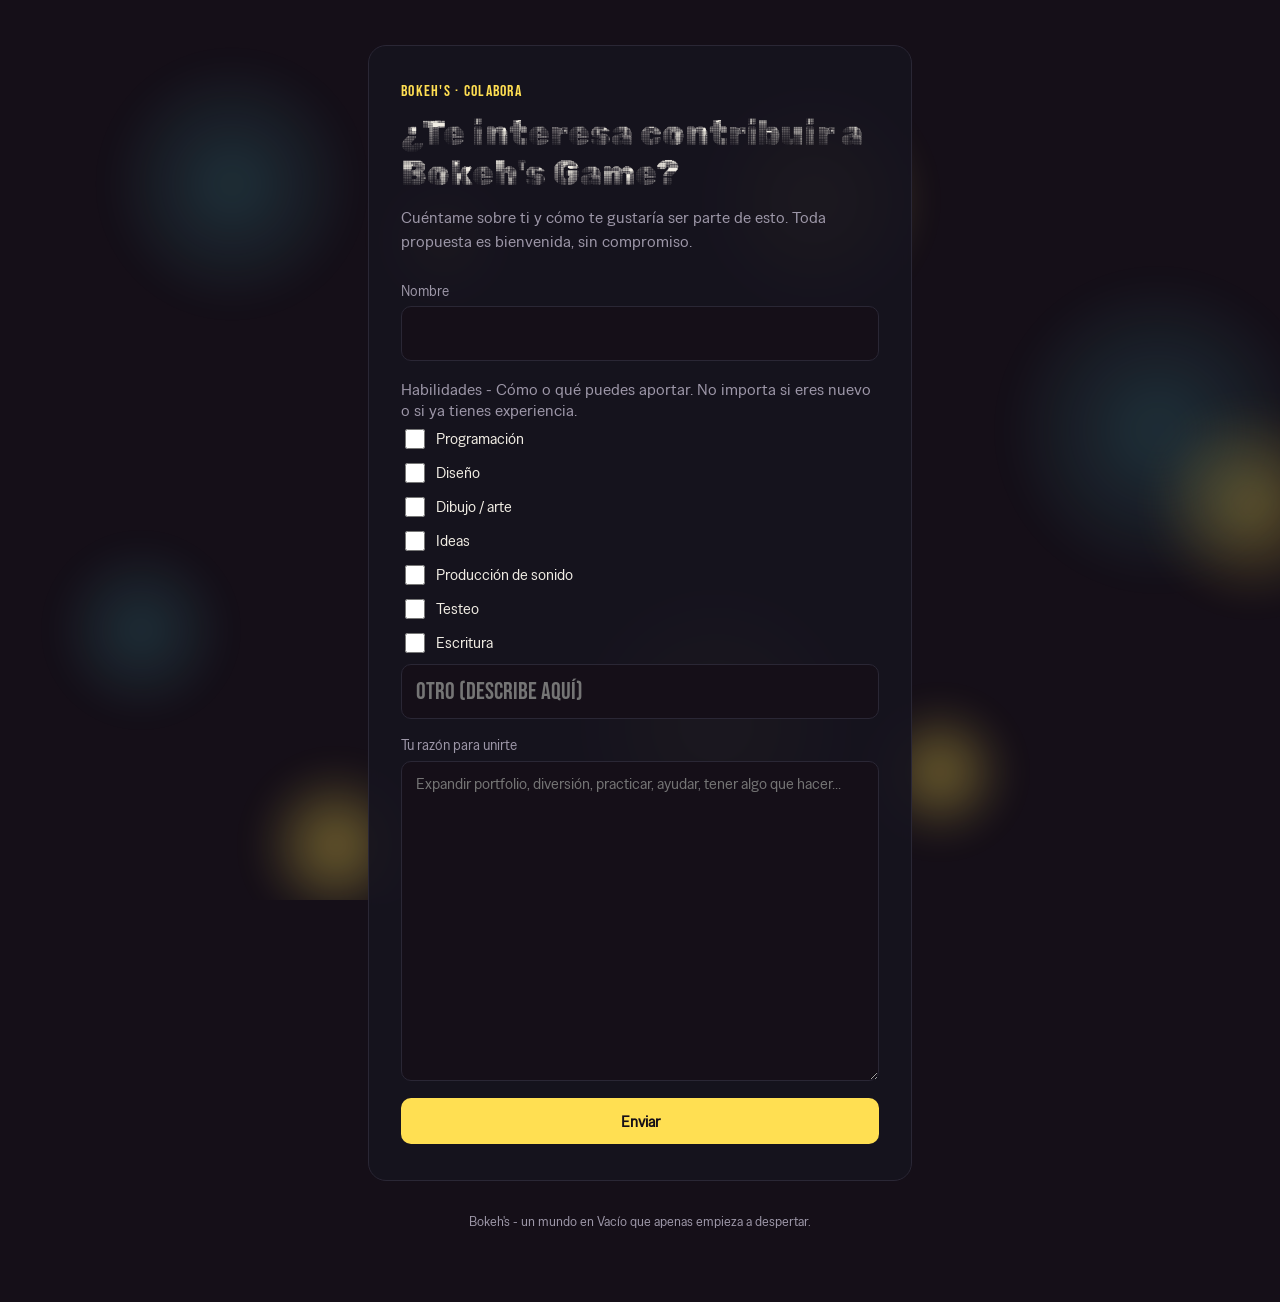
==== colabora.html @ 87d4ce8e "Update Test 2" ====
<!doctype html>
<html lang="es">
<head>
  <meta charset="UTF-8" />
  <meta name="viewport" content="width=device-width, initial-scale=1" />
  <title>Bokeh's - Colabora</title>
  <meta name="description" content="¿Quieres colaborar con Bokeh's? Cuéntame en qué." />
  <link rel="stylesheet" href="style.css" />
  <link rel="icon" href="logo.png" type="image/x-icon">
</head>
<body data-stage="unlocked">

  <div class="bokeh-field" aria-hidden="true">
    <span class="bokeh-particle tier-1 p1"></span>
    <span class="bokeh-particle tier-1 p2"></span>
    <span class="bokeh-particle tier-1 p3"></span>
    <span class="bokeh-particle tier-2 p4"></span>
    <span class="bokeh-particle tier-2 p5"></span>
    <span class="bokeh-particle tier-2 p6"></span>
    <span class="bokeh-particle tier-3 p7"></span>
    <span class="bokeh-particle tier-3 p8"></span>
    <span class="bokeh-particle tier-3 p9"></span>
  </div>

  <main class="stage-wrap">

    <section id="colabora" class="panel">
      <p class="eyebrow">Bokeh's · Colabora</p>
      <h1>¿Te interesa contribuir a Bokeh's Game?</h1>
      <p class="lede">Cuéntame sobre ti y cómo te gustaría ser parte de esto. Toda propuesta es bienvenida, sin compromiso.</p>

      <form id="colabora-form" name="colabora-beta" method="POST" data-netlify="true" netlify-honeypot="bot-field" novalidate>
        <input type="hidden" name="form-name" value="colabora-beta" />
        <p class="hidden-field" aria-hidden="true">
          <label>No llenar este campo: <input name="bot-field" tabindex="-1" autocomplete="off" /></label>
        </p>

        <label for="colab-nombre">
          Nombre
          <input id="colab-nombre" name="nombre" type="text" required />
        </label>

        <fieldset>
          <legend>Habilidades - Cómo o qué puedes aportar. No importa si eres nuevo o si ya tienes experiencia.</legend>
          <label><input type="checkbox" name="habilidades" value="Programación" /> Programación</label>
          <label><input type="checkbox" name="habilidades" value="Diseño" /> Diseño</label>
          <label><input type="checkbox" name="habilidades" value="Dibujo / arte" /> Dibujo / arte</label>
          <label><input type="checkbox" name="habilidades" value="Ideas" /> Ideas</label>
          <label><input type="checkbox" name="habilidades" value="Producción de sonido" /> Producción de sonido</label>
          <label><input type="checkbox" name="habilidades" value="Testeo" /> Testeo</label>
          <label><input type="checkbox" name="habilidades" value="Escritura" /> Escritura</label>
          <input id="colab-otro" name="habilidades_otro" type="text" placeholder="Otro (describe aquí)" />
        </fieldset>

        <label for="colab-razon">
          Tu razón para unirte
          <textarea id="colab-razon" name="razon" placeholder="Expandir portfolio, diversión, practicar, ayudar, tener algo que hacer..." required></textarea>
        </label>

        <button type="submit">Enviar</button>
        <p class="field-error" id="colabora-error" role="alert" hidden></p>
      </form>
    </section>

    <section id="colabora-gracias" class="panel" hidden>
      <p class="eyebrow">Recibido</p>
      <h2>Gracias por escribir.</h2>
      <p class="lede">Lo leo y te contacto si encajamos en algo. Ya puedes cerrar esta página.</p>
    </section>

  </main>

  <footer>Bokeh's - un mundo en Vacío que apenas empieza a despertar.</footer>

  <script src="script.js"></script>
</body>
</html>
---- style.css ----
/* ============================================================
   BOKEH'S — Beta cerrada
   Sistema de diseño: el Vacío se despierta a medida que avanzas.
   El fondo empieza casi sin luz y gana partículas conforme superas
   cada paso (gate -> registro -> acceso), como la Luminancia del juego.
   ============================================================ */

@import url('https://fonts.googleapis.com/css2?family=Fraunces:opsz,wght@9..144,400;9..144,500;9..144,600&family=Manrope:wght@400;500;700&family=JetBrains+Mono:wght@400;500&display=swap');

:root {
  --vacio-inicial: #000000;
  --vacio: #150f18;
  --awakening: #16141f;
  --panel-border: #2a2735;
  --bokeh-gold: #ffdf52;
  --bokeh-blue: #53e1eb;
  --vignette: #7a2f4d;
  --text-primary: #f1ede4;
  --text-muted: #9d97a8;

  --font-display: 'Rubik', serif;
  --font-body: 'Gothic', sans-serif;
  --font-mono: 'Bebas', monospace;
}

* { box-sizing: border-box; }

html, body {
  margin: 0;
  padding: 0;
  min-height: 100%;
  background: var(--vacio-inicial);
  color: var(--text-primary);
  font-family: var(--font-body);
  overflow-x: hidden;
  animation: awakening 0.3s ease both 0.4s;
}

body {
  position: relative;
  display: flex;
  align-items: center;
  justify-content: center;
  padding: 5vh 1.25rem 8vh;
  min-height: 100vh;
  flex-direction: column;
}

@keyframes awakening {
  0%   { background: var(--vacio-inicial); }
  100% { background: var(--vacio); }
}

@font-face {
  font-family: "Rubik";
  src: url(Rubik80sFade-Regular.ttf);
}

@font-face {
  font-family: "Bebas";
  src: url(BebasNeue-Regular.ttf);
}

@font-face {
  font-family: "Gothic";
  src: url(SpecialGothic-Regular.ttf);
}

/* ---------- Campo de partículas (el "despertar") ---------- */

.bokeh-field {
  position: fixed;
  inset: 0;
  z-index: 0;
  pointer-events: none;
  overflow: hidden;
}

.bokeh-particle {
  position: absolute;
  border-radius: 50%;
  filter: blur(18px);
  opacity: 0;
  transition: opacity 1.6s ease;
  animation: drift 22s ease-in-out infinite;
}

.bokeh-particle.tier-1 { background: radial-gradient(circle, var(--bokeh-blue), transparent 70%); }
.bokeh-particle.tier-2 { background: radial-gradient(circle, var(--bokeh-gold), transparent 70%); }
.bokeh-particle.tier-3 { background: radial-gradient(circle, var(--bokeh-gold), transparent 70%); }

body[data-stage="registering"] .tier-2 { opacity: .28; }
body[data-stage="unlocked"] .tier-1 { opacity: .30; }
body[data-stage="unlocked"] .tier-2 { opacity: .40; }
body[data-stage="unlocked"] .tier-3 { opacity: .32; }

/* posiciones/tamaños fijos, distribuidos a mano para sensación orgánica */
.p1  { width: 260px; height: 260px; top: 6%;  left: 8%;  animation-delay: 0s;}
.p2  { width: 180px; height: 180px; top: 60%; left: 4%;  animation-delay: -4s; }
.p3  { width: 320px; height: 320px; top: 30%; left: 78%; animation-delay: -9s; }
.p4  { width: 140px; height: 140px; top: 78%; left: 68%; animation-delay: -13s; }
.p5  { width: 220px; height: 220px; top: 10%; left: 55%; animation-delay: -6s; }
.p6  { width: 160px; height: 160px; top: 85%; left: 20%; animation-delay: -17s; }
.p7  { width: 200px; height: 200px; top: 45%; left: 90%; animation-delay: -2s; }
.p8  { width: 120px; height: 120px; top: 20%; left: 30%; animation-delay: -11s; }
.p9  { width: 280px; height: 280px; top: 65%; left: 45%; animation-delay: -8s; }

.bokeh-particle.tier-1.appear {
  opacity: 0.16;
}

@keyframes drift {
  0%, 100% { transform: translate(0, 0) scale(1); }
  50% { transform: translate(50%, -34%) scale(1.1); }
}

@media (prefers-reduced-motion: reduce) {
  .bokeh-particle { animation: none; }
}

.vignette-gradient {
  position: relative;
}

.vignette-gradient::after {
  content: "";
  position: absolute;
  inset: 0;
  background: none;
  pointer-events: none;
  animation: vig-show 0.5s ease both;
}

@keyframes vig-show {
  0% {   background: none;}
  100% {   background: radial-gradient(circle, transparent 30%, rgba(0, 0, 0, 0.9) 100%); }
}


/* ---------- Layout ---------- */

.stage-wrap {
  position: relative;
  z-index: 1;
  width: 100%;
  max-width: 34rem;
  display: flex;
  flex-direction: column;
  gap: 1.5rem;
}

.panel {
  background: var(--awakening);
  background: color-mix(in srgb, var(--awakening) 92%, transparent);
  border: 1px solid var(--panel-border);
  border-radius: 18px;
  padding: 2.25rem 2rem;
  backdrop-filter: blur(6px);
  animation: rise .5s ease both 0.5s;
}

@keyframes rise {
  from { opacity: 0; transform: translateY(10px); }
  to { opacity: 1; transform: translateY(0); }
}

.eyebrow {
  font-family: var(--font-mono);
  font-size: 1rem;
  letter-spacing: .08em;
  text-transform: uppercase;
  color: var(--bokeh-gold);
  margin: 0 0 .75rem;
}

h1, h2 {
  font-family: var(--font-display);
  font-weight: 500;
  line-height: 1.15;
  margin: 0 0 .75rem;
}

h1 { font-size: clamp(1.6rem, 5vw, 2.2rem); }
h2 { font-size: clamp(1.35rem, 4vw, 1.7rem); }

.lede {
  color: var(--text-muted);
  line-height: 1.5;
  margin: 0 0 1.75rem;
}

/* ---------- Formularios ---------- */

form { display: flex; flex-direction: column; gap: 1.1rem; }

label {
  font-size: .85rem;
  color: var(--text-muted);
  display: flex;
  flex-direction: column;
  gap: .4rem;
}

#feedback-form label{
  font-size: 1rem;
}

fieldset {
  border: none;
  padding: 0;
  margin: 0;
  display: flex;
  flex-direction: column;
  gap: .5rem;
}

fieldset legend {
  font-size: 1rem;
  color: var(--text-muted);
  padding: 0;
  margin-bottom: .3rem;
}

fieldset label {
  flex-direction: row;
  gap: .5rem;
  color: var(--text-primary);
  font-size: .95rem;
}

#feedback-form fieldset label{
  flex-direction: column;
  font-size: 1.2rem;
  font-weight: 800;
  transition: 0.3s ease;
}

#feedback-form fieldset label:hover{
  background-color: var(--bokeh-blue);
  color: #000000;
}


input[type="text"],
input[type="email"] {
  font-family: var(--font-mono);
  font-size: 2.2rem;
  letter-spacing: 15px;
  font-weight: 800;
  justify-content: center;
  text-align: center;
  color: var(--text-primary);
  background: var(--vacio);
  border: 1px solid var(--panel-border);
  border-radius: 10px;
  padding: .75rem .85rem;
  outline: none;
  transition: border-color .2s ease;
}

#registro-form input[type="text"], #registro-form input[type="email"]{
  font-size: 1.5rem; 
  letter-spacing: normal;
  font-weight: 100;
  text-align: left;
}

input[type="text"]:focus,
input[type="email"]:focus {
  border-color: var(--bokeh-gold);
}

input[type="radio"] { accent-color: var(--bokeh-gold); text-align: center; }
input[type="checkbox"] { accent-color: var(--bokeh-gold);  width: 1.5em; height: 1.5em; cursor: pointer; }

.hidden-field { position: absolute; left: -9999px; }

button, .btn {
  font-family: var(--font-body);
  font-weight: 700;
  font-size: .95rem;
  color: var(--vacio);
  background: var(--bokeh-gold);
  border: none;
  border-radius: 10px;
  padding: .85rem 1.25rem;
  cursor: pointer;
  transition: transform .15s ease-in-out, box-shadow .15s ease-in-out;
  text-align: center;
  text-decoration: none;
  display: inline-block;
}

button:hover, .btn:hover { transform: translateY(-1px); box-shadow: 0 8px 24px -8px color-mix(in srgb, var(--bokeh-gold) 60%, transparent); }
button:focus-visible, .btn:focus-visible, input:focus-visible, a:focus-visible {
  outline: 2px solid var(--bokeh-blue);
  outline-offset: 2px;
}

.btn--ghost {
  background: rgb(129, 44, 172);
  color: var(--bokeh-blue);
  width: 100%;
  border: 1px solid var(--panel-border);
}

.btn--ghost:hover { transform: translateY(-1px); box-shadow: 0 8px 24px -8px color-mix(in srgb, rgb(129, 44, 172)  60%, transparent); }

.field-error {
  font-size: .85rem;
  color: var(--bokeh-blue);
  background: var(--vignette);
  background: color-mix(in srgb, var(--vignette) 35%, transparent);
  border: 1px solid var(--vignette);
  border-radius: 8px;
  padding: .6rem .75rem;
  margin: 0;
}

.shake { animation: shake .3s ease; }
@keyframes shake {
  0%, 100% { transform: translateX(0); }
  25% { transform: translateX(-6px); }
  75% { transform: translateX(6px); }
}

/* ---------- Acceso / confirmación ---------- */

.acceso-box {
  background: var(--vacio);
  border: 1px solid var(--panel-border);
  border-radius: 12px;
  padding: 1.25rem;
  margin-bottom: 1.25rem;
}

.acceso-box p { margin: .35rem 0; word-break: break-word; }

.acceso-box a { color: var(--bokeh-gold); }

code {
  font-family: var(--font-mono);
  background: var(--awakening);
  padding: .15rem .45rem;
  border-radius: 6px;
  color: var(--bokeh-blue);
}

/* ---------- Feedback (rating) ---------- */

#feedback-form input[type="text"], #feedback-form input[type="email"]{
    font-size: 1.5rem; 
  letter-spacing: normal;
  font-weight: 100;
  text-align: left;
}

.rating {
  display: flex;
  gap: .5rem;
}

.rating label {
  flex: 1;
  font-size: 1.2rem;
  text-align: center;
  align-items: center;
  border: 1px solid var(--panel-border);
  border-radius: 10px;
  padding: .6rem 0;
  cursor: pointer;
  color: var(--text-muted);
  font-family: var(--font-mono);
}

.rating input { position: absolute; opacity: 0; text-align: center; }

.rating input:checked + span,
.rating label:has(input:checked) {
  color: var(--vacio);
}

.rating label:has(input:checked) {
  background: var(--bokeh-gold);
  border-color: var(--bokeh-gold);
}

textarea {
  font-family: var(--font-body);
  font-size: .95rem;
  color: var(--text-primary);
  background: var(--vacio);
  border: 1px solid var(--panel-border);
  border-radius: 10px;
  padding: .75rem .85rem;
  min-height: 20rem;
  resize: vertical;
  outline: none;
}
textarea:focus { border-color: var(--bokeh-gold); }

footer {
  position: relative;
  z-index: 1;
  color: var(--text-muted);
  font-size: .8rem;
  margin-top: 2rem;
  text-align: center;
  animation: rise .5s ease both 0.6s;
}


#colabora-form input[type="text"], #colabora-form input[type="email"]{
  font-size: 1.5rem; 
  letter-spacing: normal;
  font-weight: 100;
  text-align: left;
}

#colabora-form fieldset label{
  align-items: center;
  cursor: pointer;
}
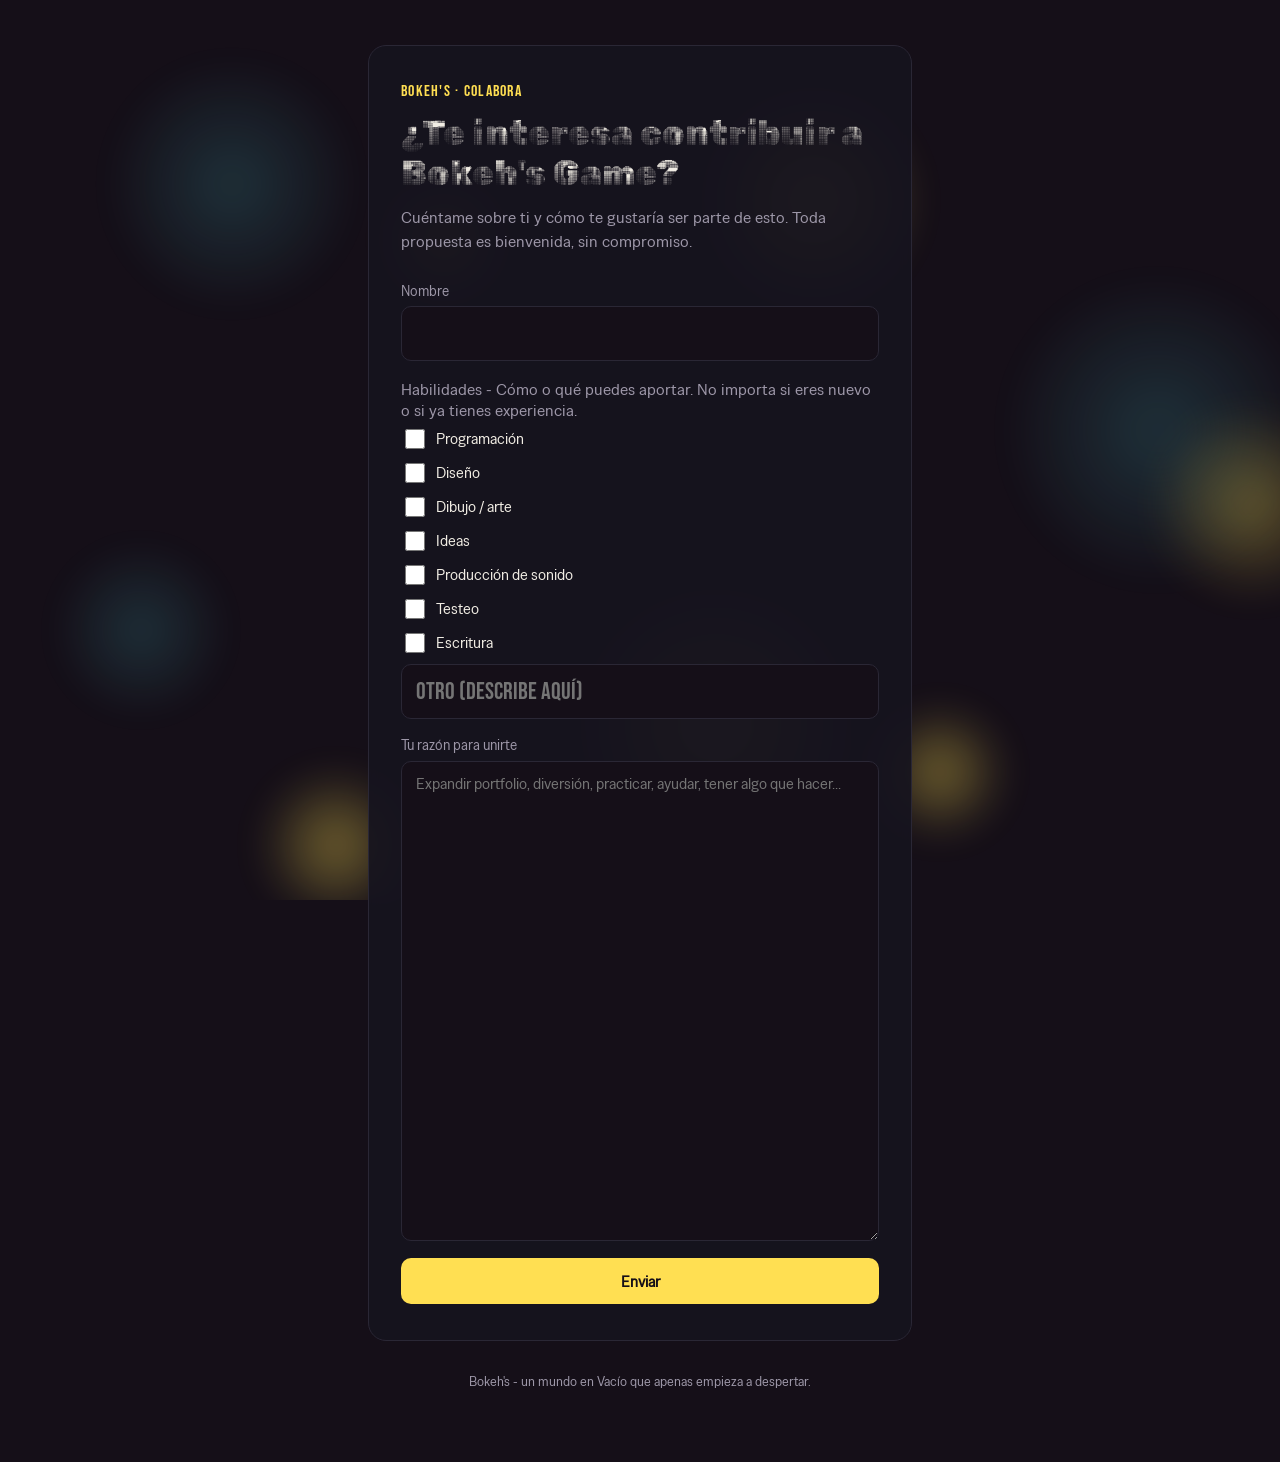
==== commit 57a11836: "Final push Definitive Version" ====
--- a/colabora.html
+++ b/colabora.html
@@ -64,8 +64,8 @@
 
     <section id="colabora-gracias" class="panel" hidden>
       <p class="eyebrow">Recibido</p>
-      <h2>Gracias por escribir.</h2>
-      <p class="lede">Lo leo y te contacto si encajamos en algo. Ya puedes cerrar esta página.</p>
+      <h2>Gracias por interesarte.</h2>
+      <p class="lede">Te leo y me pondré en contacto en cuanto pueda. Eso es todo por ahora. ¡Bye!</p>
     </section>
 
   </main>
--- a/style.css
+++ b/style.css
@@ -393,7 +393,7 @@
   border: 1px solid var(--panel-border);
   border-radius: 10px;
   padding: .75rem .85rem;
-  min-height: 20rem;
+  min-height: 30rem;
   resize: vertical;
   outline: none;
 }
